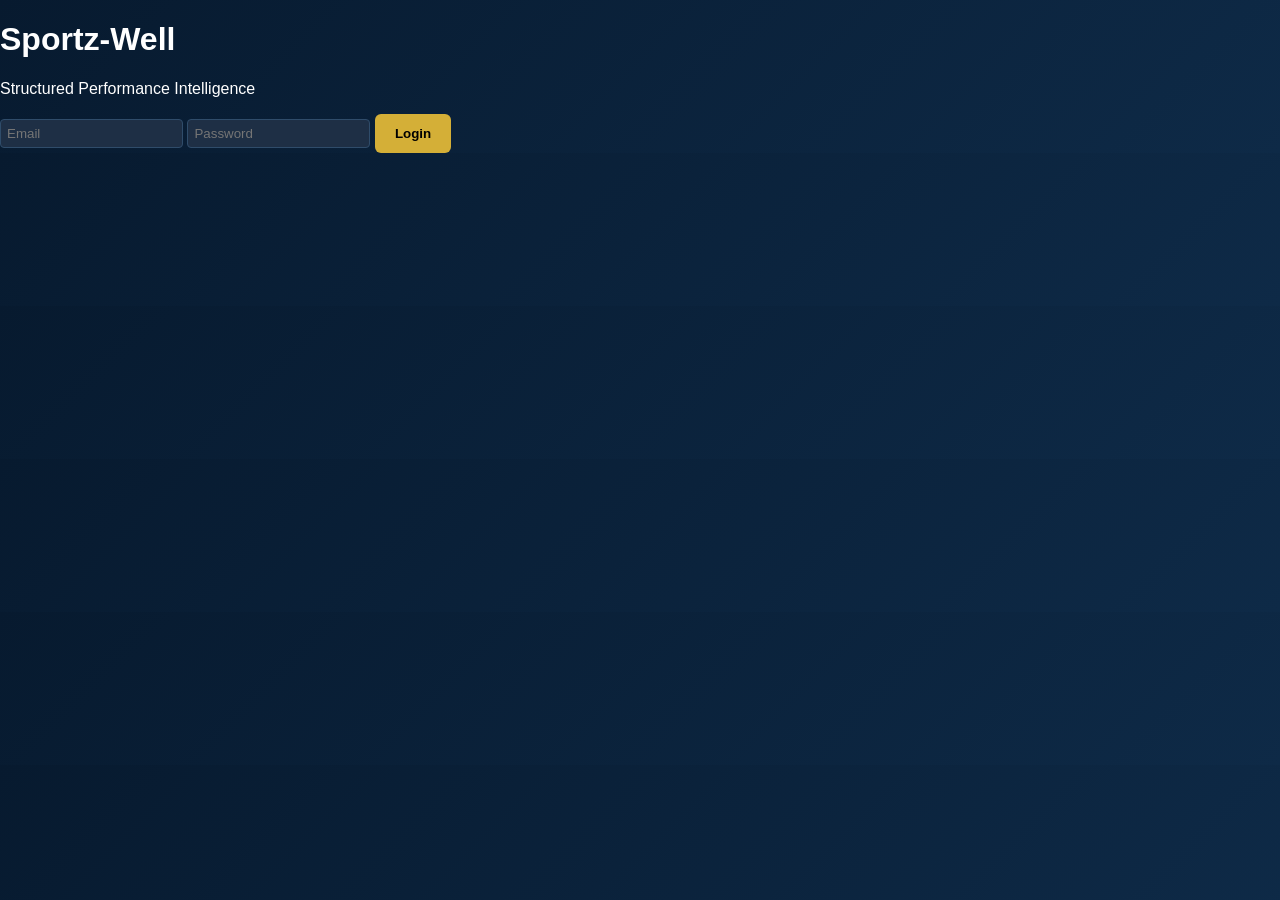
==== add-assessment.html @ 1022acb8 "Sportz-Well MVP frontend" ====
<!DOCTYPE html>
<html>
<head>
    <title>Add Assessment - Sportz-Well</title>
    <style>
        body {
            margin: 0;
            font-family: 'Segoe UI', sans-serif;
            background: linear-gradient(135deg, #0f2027, #203a43, #2c5364);
            color: white;
        }

        .container {
            max-width: 700px;
            margin: 60px auto;
            background: rgba(255,255,255,0.05);
            padding: 40px;
            border-radius: 15px;
        }

        h2 {
            text-align: center;
            margin-bottom: 30px;
        }

        select, input[type="text"] {
            width: 100%;
            padding: 12px;
            margin-bottom: 20px;
            border-radius: 6px;
            border: none;
            font-size: 14px;
        }

        .slider-group {
            margin-bottom: 25px;
        }

        .slider-group label {
            display: flex;
            justify-content: space-between;
            margin-bottom: 5px;
        }

        input[type="range"] {
            width: 100%;
        }

        .overall-box {
            background: rgba(0,255,195,0.1);
            padding: 15px;
            border-radius: 8px;
            text-align: center;
            font-size: 18px;
            margin-bottom: 20px;
        }

        button {
            width: 100%;
            padding: 14px;
            background: #00ffc3;
            border: none;
            border-radius: 6px;
            font-weight: bold;
            cursor: pointer;
            font-size: 15px;
        }

        button:hover {
            background: #00e6b0;
        }

        .back-btn {
            margin-top: 15px;
            background: #ff4d4d;
        }

        .success {
            margin-top: 15px;
            color: #00ffc3;
            text-align: center;
        }

        .error {
            margin-top: 15px;
            color: #ff4d4d;
            text-align: center;
        }
    </style>
</head>
<body>

<div class="container">
    <h2>Player Performance Assessment</h2>

    <select id="playerSelect">
        <option value="">Select Player</option>
    </select>

    <input type="text" id="quarter" placeholder="Quarter (e.g. Q1-2026)" />

    <div class="slider-group">
        <label>Physical Score <span id="physicalVal">50</span></label>
        <input type="range" id="physical" min="0" max="100" value="50" oninput="updateScore()" />
    </div>

    <div class="slider-group">
        <label>Mental Score <span id="mentalVal">50</span></label>
        <input type="range" id="mental" min="0" max="100" value="50" oninput="updateScore()" />
    </div>

    <div class="slider-group">
        <label>Skill Score <span id="skillVal">50</span></label>
        <input type="range" id="skill" min="0" max="100" value="50" oninput="updateScore()" />
    </div>

    <div class="overall-box">
        Overall Score: <strong><span id="overallScore">50</span></strong>
    </div>

    <button onclick="saveAssessment()">Save Assessment</button>
    <button class="back-btn" onclick="window.location.href='/dashboard.html'">Back to Dashboard</button>

    <div id="message"></div>
</div>

<script>

const token = localStorage.getItem("token");

if (!token) {
    window.location.href = "/login.html";
}

function updateScore() {
    const physical = parseInt(document.getElementById("physical").value);
    const mental = parseInt(document.getElementById("mental").value);
    const skill = parseInt(document.getElementById("skill").value);

    document.getElementById("physicalVal").innerText = physical;
    document.getElementById("mentalVal").innerText = mental;
    document.getElementById("skillVal").innerText = skill;

    const overall = Math.round((physical + mental + skill) / 3);
    document.getElementById("overallScore").innerText = overall;
}

async function loadPlayers() {
    try {
        const response = await fetch("http://localhost:3000/api/players", {
            headers: { "Authorization": "Bearer " + token }
        });

        const players = await response.json();
        const select = document.getElementById("playerSelect");

        players.forEach(player => {
            const option = document.createElement("option");
            option.value = player.id;
            option.textContent = player.full_name;
            select.appendChild(option);
        });

    } catch {
        document.getElementById("message").innerHTML =
            "<div class='error'>Error loading players</div>";
    }
}

async function saveAssessment() {

    const player_id = document.getElementById("playerSelect").value;
    const quarterly_cycle = document.getElementById("quarter").value;

    const physical_score = parseInt(document.getElementById("physical").value);
    const mental_score = parseInt(document.getElementById("mental").value);
    const skill_score = parseInt(document.getElementById("skill").value);

    if (!player_id || !quarterly_cycle) {
        document.getElementById("message").innerHTML =
            "<div class='error'>Please select player and enter quarter</div>";
        return;
    }

    try {
        const response = await fetch("http://localhost:3000/api/assessments", {
            method: "POST",
            headers: {
                "Content-Type": "application/json",
                "Authorization": "Bearer " + token
            },
            body: JSON.stringify({
                player_id,
                quarterly_cycle,
                physical_score,
                mental_score,
                skill_score
            })
        });

        const data = await response.json();

        if (!response.ok) {
            document.getElementById("message").innerHTML =
                "<div class='error'>Server error</div>";
            return;
        }

        document.getElementById("message").innerHTML =
            "<div class='success'>Assessment saved successfully!</div>";

        setTimeout(() => {
            window.location.href = "/dashboard.html";
        }, 1500);

    } catch {
        document.getElementById("message").innerHTML =
            "<div class='error'>Server error</div>";
    }
}

loadPlayers();
updateScore();

</script>

</body>
</html>
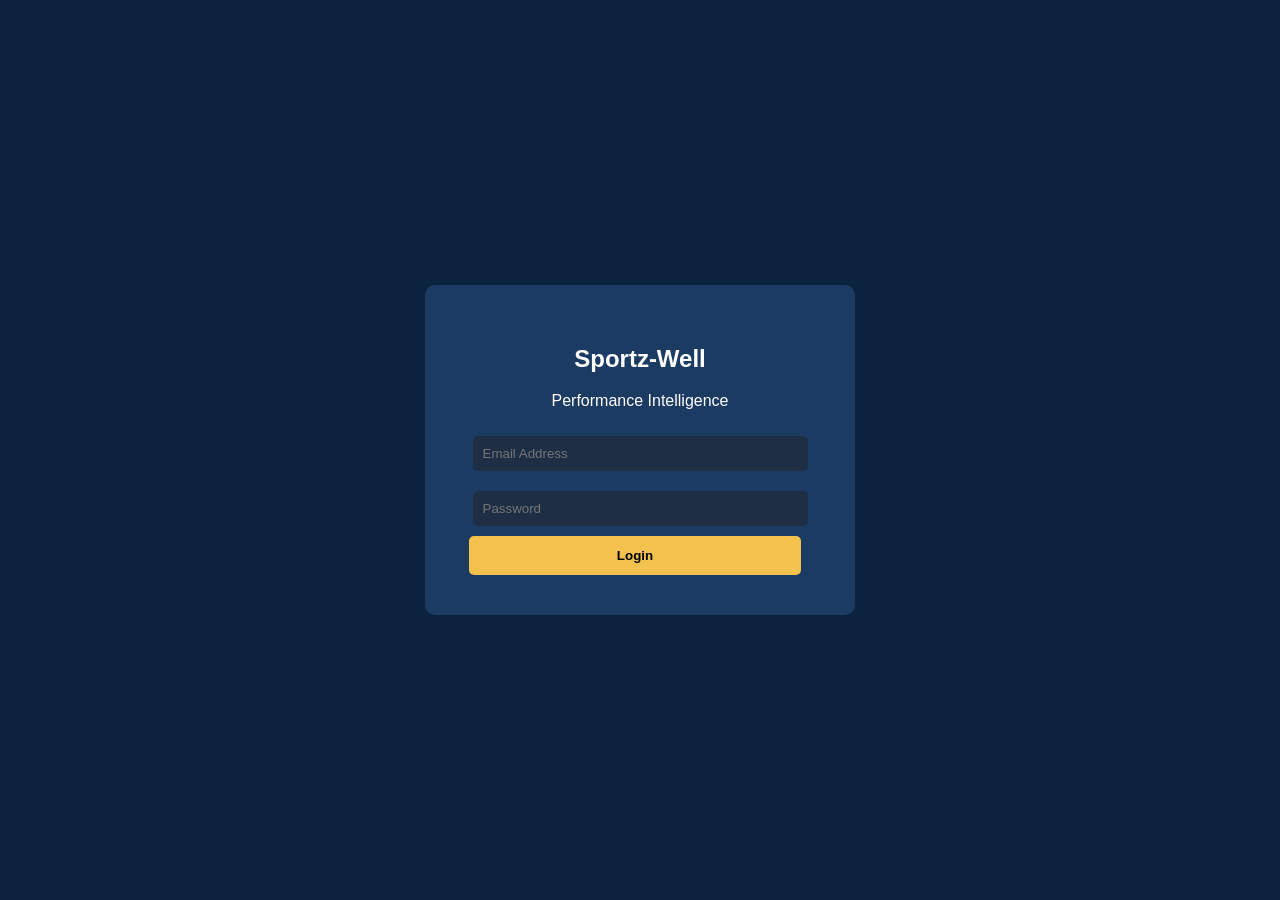
==== commit ccd03ae0: "Final API fixes for coach demo" ====
--- a/add-assessment.html
+++ b/add-assessment.html
@@ -1,4 +1,4 @@
-<!DOCTYPE html>
+﻿<!DOCTYPE html>
 <html>
 <head>
     <title>Add Assessment - Sportz-Well</title>
@@ -147,7 +147,7 @@
 
 async function loadPlayers() {
     try {
-        const response = await fetch("http://localhost:3000/api/players", {
+        const response = await fetch("https://sportz-well-backend.onrender.com/api/players", {
             headers: { "Authorization": "Bearer " + token }
         });
 
@@ -157,7 +157,7 @@
         players.forEach(player => {
             const option = document.createElement("option");
             option.value = player.id;
-            option.textContent = player.full_name;
+            option.textContent = player.name || player.full_name || ("Player " + player.id);
             select.appendChild(option);
         });
 
@@ -183,7 +183,7 @@
     }
 
     try {
-        const response = await fetch("http://localhost:3000/api/assessments", {
+        const response = await fetch("https://sportz-well-backend.onrender.com/api/assessments", {
             method: "POST",
             headers: {
                 "Content-Type": "application/json",
@@ -225,4 +225,4 @@
 </script>
 
 </body>
-</html>+</html>
